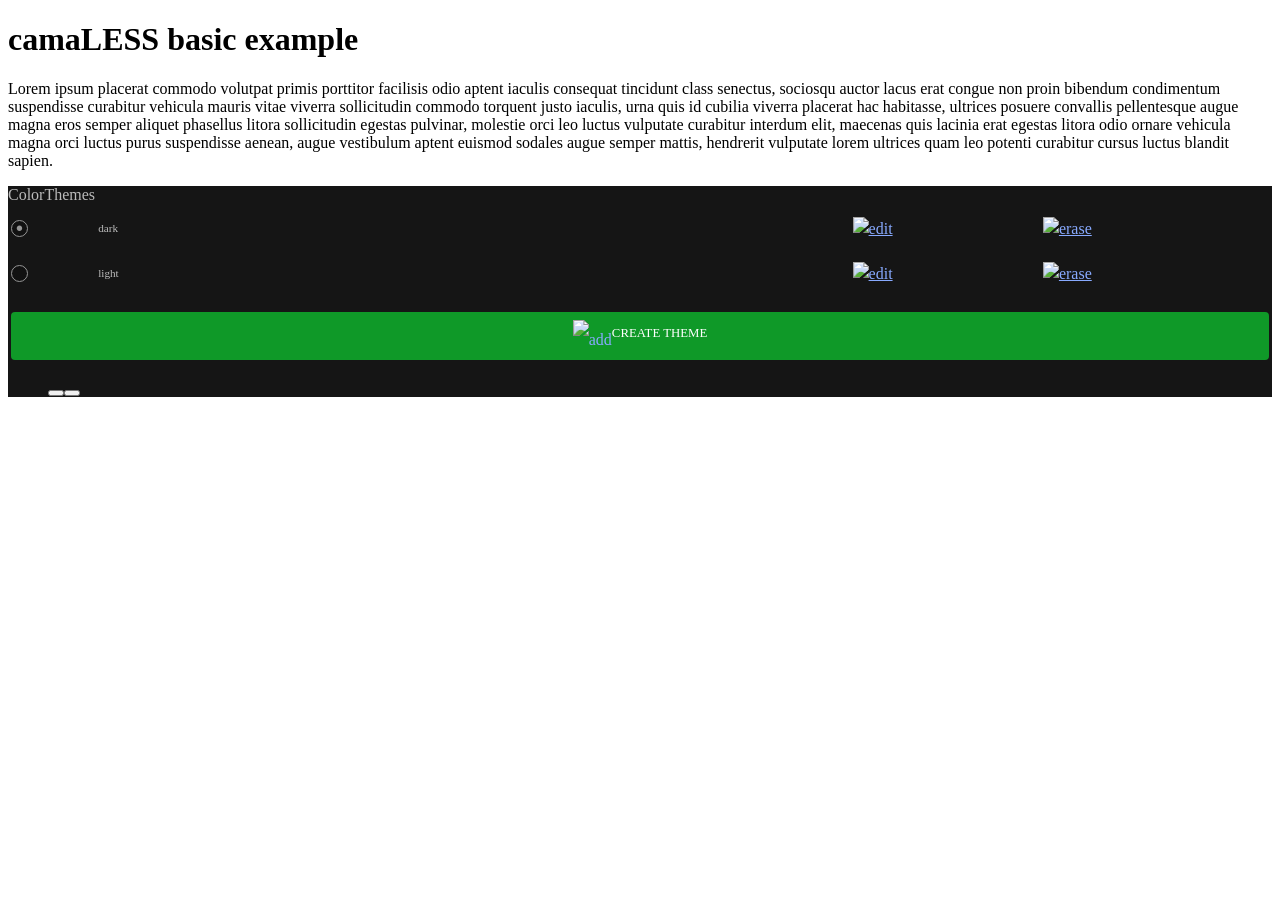
==== examples/basic/index.html @ 01436ec9 "Initial commit" ====
<!DOCTYPE html>

<html>
<head>
    <meta charset="UTF-8">
    <link href="../style.less" rel="stylesheet/less" type="text/css">
    <script type="text/javascript">
        less = {
            env: 'production',
            async: false,
            globalVars: {
                background: '#151515',
                foreground: '#BBB',
                links: '#8AF'
            }
        };
    </script>
    <script src="//cdnjs.cloudflare.com/ajax/libs/less.js/2.7.1/less.min.js"></script>
    <script type="text/javascript" src="../../camaLESS.js"></script>
    <!-- JS where preset themes are defined and camaLessOpenDb is called -->
    <script type="text/javascript" src="../color_themes.js"></script>
    <script type="text/javascript"
        src="../../colorPicker/javascript_implementation/jsColorPicker.min.js">
    </script>
    <link href="../../camaLESS.css" rel="stylesheet" type="text/css">
</head>

<body>

    <div>
        <h1>camaLESS basic example</h1>
        <p>
            Lorem ipsum placerat commodo volutpat primis porttitor facilisis odio aptent iaculis consequat tincidunt class senectus, sociosqu auctor lacus erat congue non proin bibendum condimentum suspendisse curabitur vehicula mauris vitae viverra sollicitudin commodo torquent justo iaculis, urna quis id cubilia viverra placerat hac habitasse, ultrices posuere convallis pellentesque augue magna eros semper aliquet phasellus litora sollicitudin egestas pulvinar, molestie orci leo luctus vulputate curabitur interdum elit, maecenas quis lacinia erat egestas litora odio ornare vehicula magna orci luctus purus suspendisse aenean, augue vestibulum aptent euismod sodales augue semper mattis, hendrerit vulputate lorem ultrices quam leo potenti curabitur cursus luctus blandit sapien.
        </p>
    </div>

    <form id="themes"></form>

</body>
</html>
---- camaLESS.css ----
.camaLessForm {
	background: #fff;
}
.camaLessForm section {
	background-color: #fff;
}

.camaLessForm label {
    font-size: 70% !important;
	font-weight: normal !important;
    margin-right: 1rem !important;
}
.camaLessForm .camaLessFormListPanel .themeName {
    width: 60% !important;
}
.camaLessForm .themeColors input {
    width: 100% !important;
    margin-bottom: 0.5em !important;
	box-sizing: border-box;
}

.camaLessForm input[type="radio"] {
	opacity: 0;
	margin: 0;
	position: absolute;
	width: 20px;
	height: 35px;
	z-index: 10;
}
.camaLessForm input[type="radio"] ~ span {
	height: 15px;
	display: inline-block;
	cursor: default;
	font-size: 210%;
	text-align: center;
	vertical-align: middle;
	line-height: 13px;
	width: 15px;
	height: 15px;
	display: inline-block;
	font-weight: bold;
	border-radius: 100px;
	border-color: rgb(0, 0, 0);
	border-width: 1px;
	border-style: solid;
	color: rgb(0, 0, 0);
	background-color: rgb(255, 255, 255);
}
.camaLessForm input[type="radio"] ~ span:after {
	content: " ";
	
}
.camaLessForm input[type="radio"]:checked ~ span:after {
	content: '·';
}

.camaLessForm .themeAdd a {
	width: 100%;
    display: inline-block;
	text-decoration: none;
	text-align: center !important;
	vertical-align: middle;
	background-color: rgb(15, 153, 40);
	border-radius: 4px;
	margin-top: 15px;
}
.camaLessForm .themeAdd a span {
	color: #fff !important;
	text-decoration: none;
	font-weight: 400;
	vertical-align: middle;
	display: inline;
	text-transform: uppercase;
	font-size: 80%;
}
.camaLessForm .themeAdd a img {
	vertical-align: -8px;
}
.camaLessForm table {
    width: 100%;
}

.camaLessForm .iconLink {
	height: 24px;
	line-height: 24px;
	vertical-align: middle;
	display: inline-block;
}


.camaLessForm li {
    border-style: none !important;
    height: auto !important;
    padding-bottom: 0 !important;
}
.camaLessForm ul {
    border-width: 0 !important;
}


/* Remove node with fade out effect */
.removingNode {
    animation-duration: 1s;
    animation-name: fadeOut;
}


.camaLessForm input:focus {
	outline: none;
}
.camaLessForm pre {
	display: inline;
	background-color: rgba(255, 255, 255, .2);
	padding: .5em;
}
.cp-app {
	z-index: 200;
}

.camaLessForm .camaLessFormListPanel tr {
	line-height: 40px;
}

.camaLessForm .camaLessFormEditPanel {
	display: none;
	left: 100%;
	width: 100%;
	height: 100%;
	padding: 0 !important;
}
.camaLessForm .camaLessFormEditPanel ul {
	padding: 0 !important;
}
.camaLessForm .camaLessFormEditPanel.backing {
	animation-duration: 0.25s;
	animation-name: goRight;
}
.camaLessForm .camaLessFormEditPanel.editing {
	display: inline-block;
	left: 0%;
	z-index: 100;
	animation-duration: 0.25s;
	animation-name: goLeft;
}
.camaLessForm .camaLessFormEditPanel .camaLessFormBackToList {
	height: 100%;
	width: 50px;
	background-color: #2060cc;
	line-height: 100%;
	vertical-align: middle;
	text-align: center;
	position: absolute;
	cursor: pointer;
}
.camaLessForm .camaLessFormEditPanel .camaLessFormBackToList img {
	position: absolute;
	width: 30px;
	height: 40px;
	top: calc(50% - 20px);
	left: calc(50% - 15px);
}
.camaLessForm .camaLessFormEditPanel .camaLessFormFields {
	width: calc(100% - 50px);
	max-height: 100%;
	box-sizing: border-box;
	margin-left: 50px;
	padding: 10px;
	position: absolute;
	top: 50%;
	transform: translateY(-50%);
	overflow: auto;
}
.camaLessForm .camaLessFormEditPanel .camaLessFormFields tr {
	display: none;
}
.camaLessForm .camaLessFormEditPanel .camaLessFormFields tr.editing {
	display: block;
	padding: 30px;
}
.camaLessForm .camaLessFormEditPanel .camaLessFormFields td {
	display: block;
	margin: 10px 0;
}

@keyframes fadeOut {
    from {
        opacity: 1;
    }
    to {
        opacity: 0;
    }
}
@keyframes goLeft {
    from {
        left: 100%;
    }
    to {
        left: 0;
    }
}
@keyframes goRight {
    from {
        left: 0;
    }
    to {
        left: 100%;
    }
}
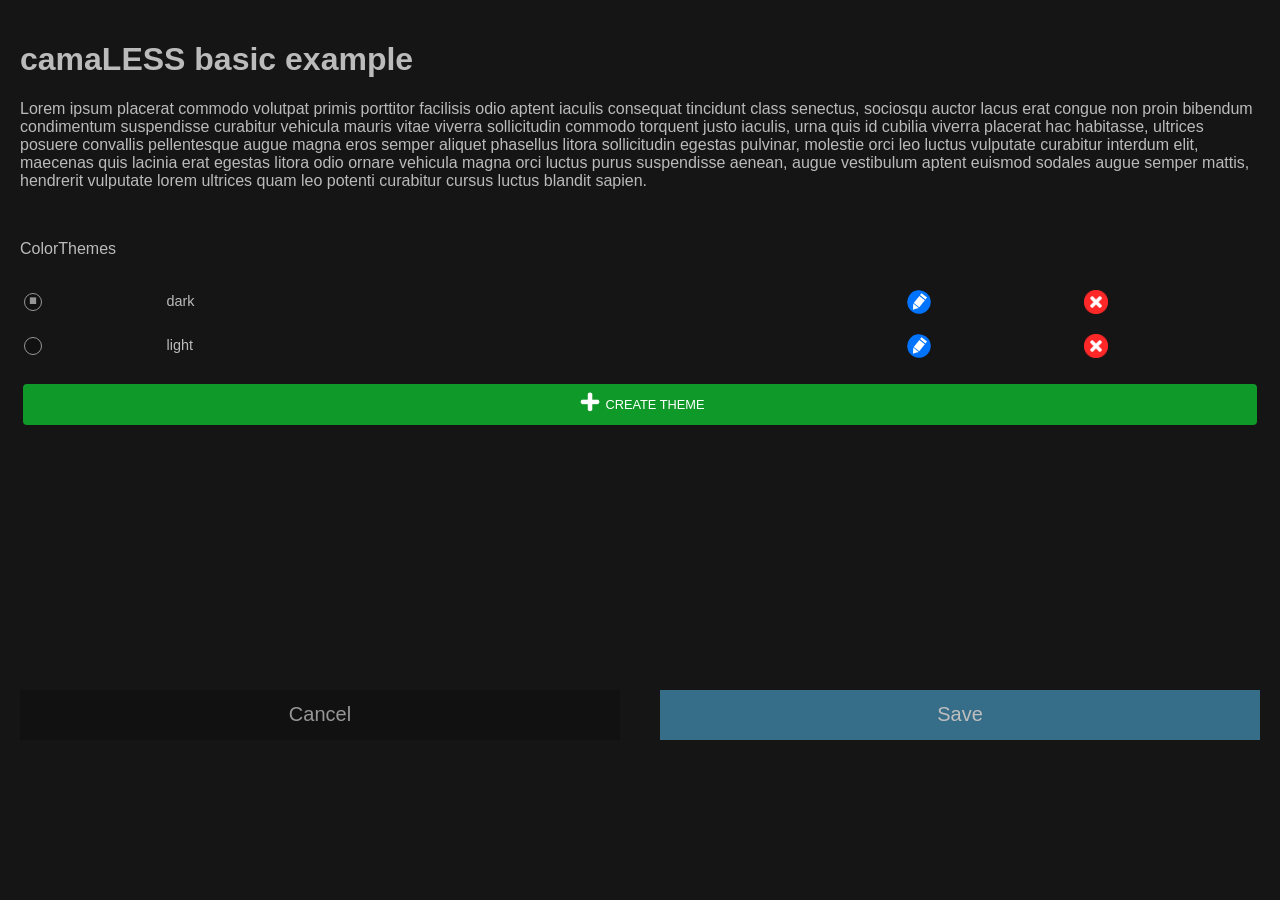
==== commit d015e959: "Basic example added" ====
--- a/examples/basic/index.html
+++ b/examples/basic/index.html
@@ -2,8 +2,9 @@
 
 <html>
 <head>
+    <title>camaLESS basic example</title>
     <meta charset="UTF-8">
-    <link href="../style.less" rel="stylesheet/less" type="text/css">
+    <link href="style.less" rel="stylesheet/less" type="text/css">
     <script type="text/javascript">
         less = {
             env: 'production',
@@ -15,10 +16,10 @@
             }
         };
     </script>
-    <script src="//cdnjs.cloudflare.com/ajax/libs/less.js/2.7.1/less.min.js"></script>
+    <script src="../less-2.7.1.min.js"></script>
     <script type="text/javascript" src="../../camaLESS.js"></script>
     <!-- JS where preset themes are defined and camaLessOpenDb is called -->
-    <script type="text/javascript" src="../color_themes.js"></script>
+    <script type="text/javascript" src="color_themes.js"></script>
     <script type="text/javascript"
         src="../../colorPicker/javascript_implementation/jsColorPicker.min.js">
     </script>
@@ -34,7 +35,9 @@
         </p>
     </div>
 
-    <form id="themes"></form>
+    <div style="height: 500px; margin-top: 50px;">
+        <form id="themes"></form>
+    </div>
 
 </body>
 </html>
--- a/camaLESS.css
+++ b/camaLESS.css
@@ -1,58 +1,90 @@
 
 .camaLessForm {
 	background: #fff;
+	height: 100%;
 }
 .camaLessForm section {
 	background-color: #fff;
+	overflow: auto;
+	height: calc(100% - 50px);
 }
 
 .camaLessForm label {
-    font-size: 70% !important;
+    font-size: 90% !important;
 	font-weight: normal !important;
     margin-right: 1rem !important;
 }
 .camaLessForm .camaLessFormListPanel .themeName {
     width: 60% !important;
+}
+.camaLessForm .camaLessFormFields .themeName input {
+	padding: 10px;
+	width: 100%;
+	box-sizing: border-box;
+	border: 1px solid;
+	font-size: 110%;
 }
 .camaLessForm .themeColors input {
     width: 100% !important;
     margin-bottom: 0.5em !important;
 	box-sizing: border-box;
 }
+.camaLessForm menu {
+	padding: 0;
+	height: 50px;
+	margin: 0;
+}
+.camaLessForm menu button {
+	width: calc(50% - 20px);
+	padding: 10px 0;
+	font-size: 125%;
+	margin: 0;
+	margin-right: 20px;
+	border: none !important;
+	height: 50px;
+}
+.camaLessForm menu button.recommend {
+	background-color: #48a !important;
+	color: #eee !important;
+	margin-right: 0;
+	margin-left: 20px;
+}
 
 .camaLessForm input[type="radio"] {
 	opacity: 0;
 	margin: 0;
-	position: absolute;
-	width: 20px;
-	height: 35px;
+	position: relative;
+	display: inline-block;
+	width: 1px;
 	z-index: 10;
 }
-.camaLessForm input[type="radio"] ~ span {
-	height: 15px;
-	display: inline-block;
+.camaLessForm input[type="radio"] ~ label {
+	display: inline-block !important;
 	cursor: default;
-	font-size: 210%;
+	font-size: 2.8rem !important;
 	text-align: center;
 	vertical-align: middle;
-	line-height: 13px;
-	width: 15px;
-	height: 15px;
-	display: inline-block;
-	font-weight: bold;
+	line-height: 0.85rem;
+	width: 1rem;
+	height: 1rem;
+	font-weight: bold !important;
 	border-radius: 100px;
 	border-color: rgb(0, 0, 0);
 	border-width: 1px;
 	border-style: solid;
 	color: rgb(0, 0, 0);
 	background-color: rgb(255, 255, 255);
-}
-.camaLessForm input[type="radio"] ~ span:after {
+	margin: 0 !important;
+}
+.camaLessForm input[type="radio"] ~ label:after {
 	content: " ";
 	
 }
-.camaLessForm input[type="radio"]:checked ~ span:after {
+.camaLessForm input[type="radio"]:checked ~ label:after {
 	content: '·';
+	display: inline-block;
+	width: 1rem;
+	height: 1rem;
 }
 
 .camaLessForm .themeAdd a {
@@ -79,6 +111,7 @@
 }
 .camaLessForm table {
     width: 100%;
+    margin-top: 20px;
 }
 
 .camaLessForm .iconLink {
@@ -121,23 +154,37 @@
 .camaLessForm .camaLessFormListPanel tr {
 	line-height: 40px;
 }
-
+.camaLessForm .camaLessFormListPanel {
+	display: block;
+}
+.camaLessForm .camaLessFormListPanel.editing {
+	display: none;
+	animation-name: goLeftList;
+	animation-duration: 0.25s;
+}
+.camaLessForm .camaLessFormListPanel.backing {
+	display: block;
+	animation-name: goRightList;
+	animation-duration: 0.25s;
+}
 .camaLessForm .camaLessFormEditPanel {
 	display: none;
 	left: 100%;
 	width: 100%;
-	height: 100%;
 	padding: 0 !important;
 }
 .camaLessForm .camaLessFormEditPanel ul {
 	padding: 0 !important;
+	list-style: none;
 }
 .camaLessForm .camaLessFormEditPanel.backing {
 	animation-duration: 0.25s;
 	animation-name: goRight;
 }
 .camaLessForm .camaLessFormEditPanel.editing {
-	display: inline-block;
+	display: flex;
+	align-items: center;
+	opacity: 1;
 	left: 0%;
 	z-index: 100;
 	animation-duration: 0.25s;
@@ -148,27 +195,23 @@
 	width: 50px;
 	background-color: #2060cc;
 	line-height: 100%;
-	vertical-align: middle;
+	vertical-align: top;
 	text-align: center;
-	position: absolute;
 	cursor: pointer;
+	display: inline-flex;
+	align-items: center;
 }
 .camaLessForm .camaLessFormEditPanel .camaLessFormBackToList img {
-	position: absolute;
 	width: 30px;
 	height: 40px;
-	top: calc(50% - 20px);
-	left: calc(50% - 15px);
+	margin: auto;
 }
 .camaLessForm .camaLessFormEditPanel .camaLessFormFields {
 	width: calc(100% - 50px);
 	max-height: 100%;
 	box-sizing: border-box;
-	margin-left: 50px;
-	padding: 10px;
-	position: absolute;
-	top: 50%;
-	transform: translateY(-50%);
+	display: inline-flex;
+	padding: 20px;
 	overflow: auto;
 }
 .camaLessForm .camaLessFormEditPanel .camaLessFormFields tr {
@@ -176,7 +219,6 @@
 }
 .camaLessForm .camaLessFormEditPanel .camaLessFormFields tr.editing {
 	display: block;
-	padding: 30px;
 }
 .camaLessForm .camaLessFormEditPanel .camaLessFormFields td {
 	display: block;
@@ -193,17 +235,33 @@
 }
 @keyframes goLeft {
     from {
-        left: 100%;
-    }
-    to {
-        left: 0;
+        margin-left: 100%;
+    }
+    to {
+        margin-left: 0;
     }
 }
 @keyframes goRight {
     from {
-        left: 0;
-    }
-    to {
-        left: 100%;
-    }
-}
+        margin-left: 0;
+    }
+    to {
+        margin-left: 100%;
+    }
+}
+@keyframes goLeftList {
+    from {
+        margin-left: 0;
+    }
+    to {
+        margin-left: -100%;
+    }
+}
+@keyframes goRightList {
+    from {
+        margin-left: -100%;
+    }
+    to {
+        margin-left: 0;
+    }
+}
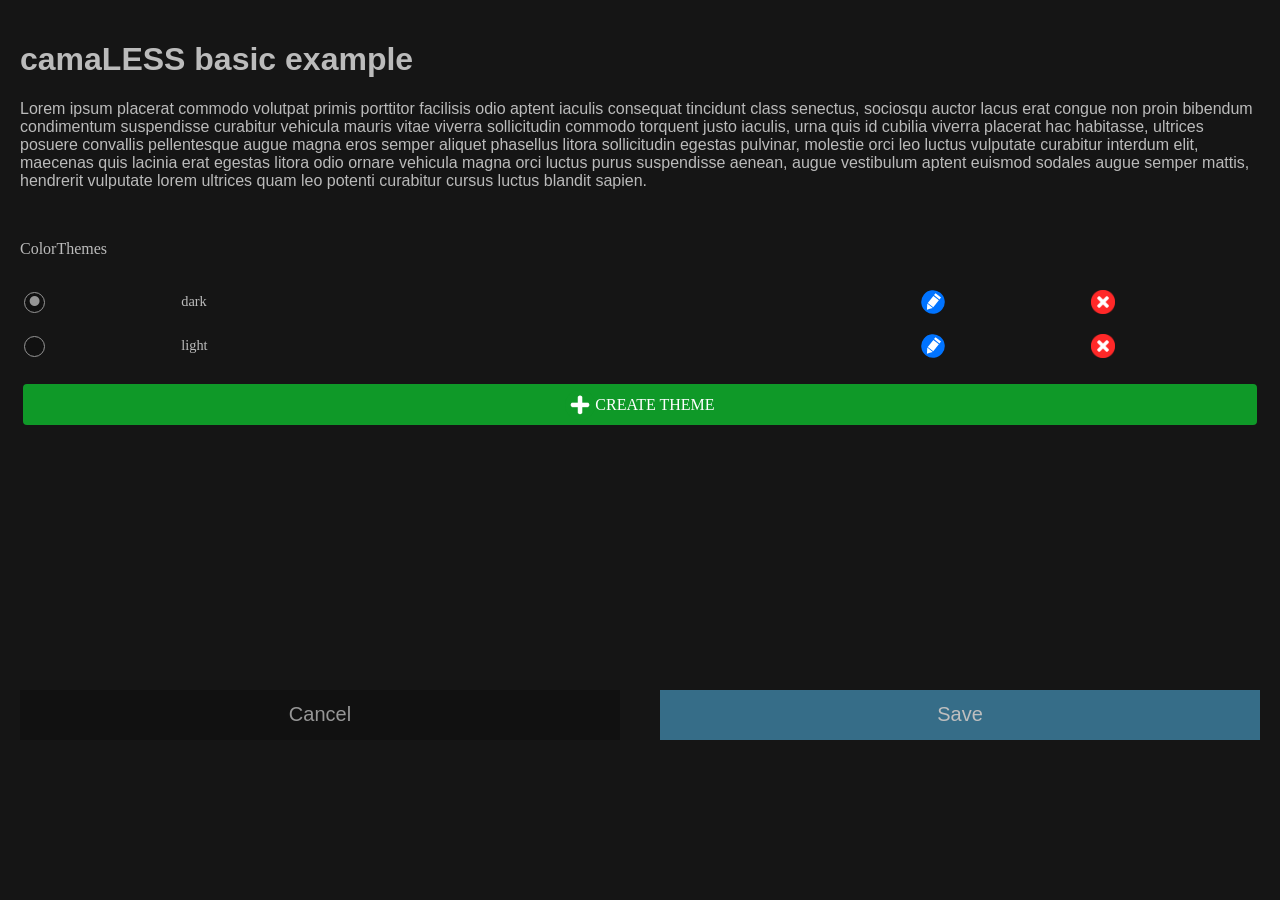
==== commit 5b52c76d: "camaLess JS and CSS minified" ====
--- a/examples/basic/index.html
+++ b/examples/basic/index.html
@@ -17,13 +17,13 @@
         };
     </script>
     <script src="../less-2.7.1.min.js"></script>
-    <script type="text/javascript" src="../../camaLESS.js"></script>
+    <script type="text/javascript" src="../../camaLESS.min.js"></script>
     <!-- JS where preset themes are defined and camaLessOpenDb is called -->
     <script type="text/javascript" src="color_themes.js"></script>
     <script type="text/javascript"
         src="../../colorPicker/javascript_implementation/jsColorPicker.min.js">
     </script>
-    <link href="../../camaLESS.css" rel="stylesheet" type="text/css">
+    <link href="../../camaLESS.min.css" rel="stylesheet" type="text/css">
 </head>
 
 <body>
--- a/camaLESS.min.css
+++ b/camaLESS.min.css
@@ -0,0 +1 @@
+.camaLessForm{background:#fff;height:100%;overflow-x:hidden;overflow-y:hidden;font-family:"Fira Sans"!important}.camaLessForm section{background-color:#fff;overflow:auto;height:calc(100% - 50px)}.camaLessForm label{font-size:90%;font-weight:400!important;margin-right:1rem!important}.camaLessForm .camaLessFormListPanel .themeName{width:60%!important}.camaLessForm .camaLessFormFields .themeName input{padding:10px;width:100%;box-sizing:border-box;border:1px solid;font-size:110%}.camaLessForm .themeColors input{width:100%!important;margin-bottom:.5em!important;box-sizing:border-box}.camaLessForm menu{padding:0;height:50px;margin:0}.camaLessForm menu button{width:calc(50% - 20px);padding:10px 0;font-size:125%;margin:0 20px 0 0;border:none!important;height:50px;cursor:pointer}.camaLessForm menu button.recommend{background-color:#48a!important;color:#eee!important;margin-right:0;margin-left:20px}.camaLessForm input[type=radio]{opacity:0;margin:0;position:relative;display:inline-block;width:1px;z-index:10}.camaLessForm input[type=radio]~label{display:inline-block!important;cursor:default;font-size:3.8rem;text-align:center;vertical-align:middle;width:1.2rem;height:1.2rem;font-weight:700!important;border-radius:100px;border-color:#000;border-width:1px;border-style:solid;color:#000;background-color:#fff;margin:0!important}.camaLessForm input[type=radio]~label:after{content:" ";vertical-align:top;line-height:1rem;height:1rem}.camaLessForm input[type=radio]:checked~label:after{content:'·';display:inline-block}.camaLessForm .themeAdd a{width:100%;display:inline-block;text-decoration:none;text-align:center!important;vertical-align:middle;background-color:#0f9928;border-radius:4px;margin-top:15px}.camaLessForm .themeAdd a span{color:#fff!important;text-decoration:none;font-weight:400;vertical-align:middle;display:inline;text-transform:uppercase}.camaLessForm .themeAdd a img{vertical-align:middle}.camaLessForm table{width:100%;margin-top:20px}.camaLessForm .iconLink{height:24px;line-height:24px;vertical-align:middle;display:inline-block}.camaLessForm li{border-style:none!important;height:auto!important;padding-bottom:0!important}.camaLessForm ul{border-width:0!important}.removingNode{animation-duration:1s;animation-name:fadeOut}.camaLessForm input:focus{outline:0}.camaLessForm pre{display:inline;background-color:rgba(255,255,255,.2);padding:.5em}.cp-app{z-index:200}.camaLessForm .camaLessFormListPanel tr{line-height:40px}.camaLessForm .camaLessFormListPanel{display:block}.camaLessForm .camaLessFormListPanel.editing{display:none;animation-name:goLeftList;animation-duration:.25s}.camaLessForm .camaLessFormListPanel.backing{display:block;animation-name:goRightList;animation-duration:.25s}.camaLessForm .camaLessFormEditPanel{display:none;left:100%;width:100%;padding:0!important}.camaLessForm .camaLessFormEditPanel ul{padding:0!important;list-style:none}.camaLessForm .camaLessFormEditPanel.backing{animation-duration:.25s;animation-name:goRight}.camaLessForm .camaLessFormEditPanel.editing{display:flex;align-items:center;opacity:1;left:0;z-index:100;animation-duration:.25s;animation-name:goLeft}.camaLessForm .camaLessFormEditPanel .camaLessFormBackToList{height:100%;width:50px;background-color:#2060cc;line-height:100%;vertical-align:top;text-align:center;cursor:pointer;display:inline-flex;align-items:center}.camaLessForm .camaLessFormEditPanel .camaLessFormBackToList img{width:30px;height:40px;margin:auto}.camaLessForm .camaLessFormEditPanel .camaLessFormFields{width:calc(100% - 50px);max-height:100%;box-sizing:border-box;display:inline-flex;padding:20px;overflow:auto}.camaLessForm .camaLessFormEditPanel .camaLessFormFields tr{display:none}.camaLessForm .camaLessFormEditPanel .camaLessFormFields tr.editing{display:block}.camaLessForm .camaLessFormEditPanel .camaLessFormFields td{display:block;margin:10px 0}.camaLess-quick-panel{position:fixed;top:0;left:calc(66.6% - 100px);transform:translateX(50%);max-width:200px;width:auto!important;text-align:center;border:1px solid #fff;border-top:none;border-radius:2px;background-color:transparent;overflow:hidden}.camaLess-quick-panel-container{list-style:none;text-align:center;vertical-align:middle;padding:0 2%;display:inline-block;margin:10px 0;overflow-x:hidden;white-space:nowrap}.camaLess-quick-panel-container.scrolled{width:78%}.camaLess-quick-panel-container li{display:inline-block;text-align:center;vertical-align:middle;line-height:19px;height:19px;overflow:hidden}.camaLess-quick-panel-theme{display:inline-block;width:15px;height:15px;margin:0 5px;border-radius:100px;border-width:2px;border-style:solid;cursor:pointer;font-weight:700;font-size:150%;vertical-align:top;line-height:14px;text-align:center}.camaLess-quick-panel-separator,.camaLess-quick-panel-settings{display:inline-block;height:19px;line-height:19px;vertical-align:top}.camaLess-quick-panel-button{cursor:pointer;padding:0 2%;display:inline-block;width:5%;font-size:80%;-moz-user-select:none;-webkit-user-select:none;-ms-user-select:none;user-select:none}.camaLess-quick-panel-button:hover{filter:brightness(150%);opacity:.8}.camaLess-quick-panel-button:active{filter:brightness(250%);opacity:.6}.camaLess-quick-panel-button.disabled,.camaLess-quick-panel-button.disabled:active,.camaLess-quick-panel-button.disabled:hover{opacity:.4!important;filter:none!important}.camaLess-quick-panel-separator{margin:0 5px;opacity:.4}.camaLess-quick-panel-separator:before{content:'|'}.camaLess-quick-panel-settings{font-weight:700;cursor:pointer;-moz-user-select:none;-webkit-user-select:none;-ms-user-select:none;user-select:none}.camaLess-quick-panel-settings:hover{filter:brightness(150%);opacity:.8}.camaLess-quick-panel-settings:active{filter:brightness(250%);opacity:.6}@keyframes fadeOut{from{opacity:1}to{opacity:0}}@keyframes goLeft{from{margin-left:100%}to{margin-left:0}}@keyframes goRight{from{margin-left:0}to{margin-left:100%}}@keyframes goLeftList{from{margin-left:0}to{margin-left:-100%}}@keyframes goRightList{from{margin-left:-100%}to{margin-left:0}}
